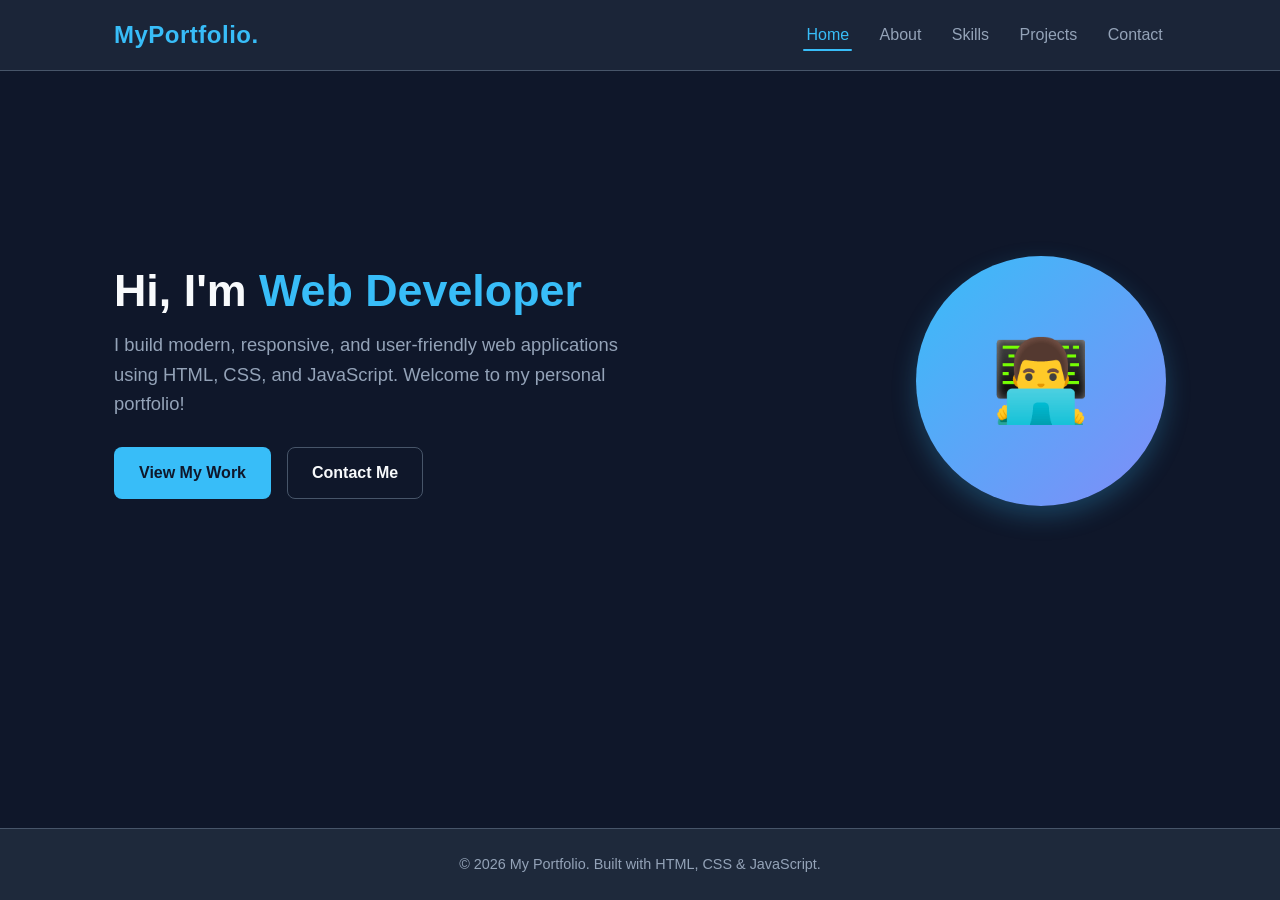
==== index.html @ 4aac9dc8 "Initial commit: add portfolio website files" ====
<!DOCTYPE html>
<html lang="en">
<head>
  <meta charset="UTF-8">
  <meta name="viewport" content="width=device-width, initial-scale=1.0">
  <title>My Portfolio - Home</title>
  <link rel="stylesheet" href="css/style.css">
</head>
<body>
  <!-- Header -->
  <header>
    <nav class="navbar">
      <div class="logo">
        <a href="index.html">MyPortfolio.</a>
      </div>
      <button class="menu-toggle" id="menu-toggle" aria-label="Toggle Navigation">&#9776;</button>
      <ul class="nav-links" id="nav-links">
        <li><a href="index.html" class="active">Home</a></li>
        <li><a href="about.html">About</a></li>
        <li><a href="skills.html">Skills</a></li>
        <li><a href="projects.html">Projects</a></li>
        <li><a href="contact.html">Contact</a></li>
      </ul>
    </nav>
  </header>

  <!-- Main Hero -->
  <main>
    <section class="hero">
      <div class="hero-text">
        <h1>Hi, I'm <span>Web Developer</span></h1>
        <p>I build modern, responsive, and user-friendly web applications using HTML, CSS, and JavaScript. Welcome to my personal portfolio!</p>
        <div class="btn-group">
          <a href="projects.html" class="btn btn-primary">View My Work</a>
          <a href="contact.html" class="btn btn-outline">Contact Me</a>
        </div>
      </div>
      <div class="hero-avatar">
        👨‍💻
      </div>
    </section>
  </main>

  <!-- Footer -->
  <footer>
    <p>&copy; 2026 My Portfolio. Built with HTML, CSS &amp; JavaScript.</p>
  </footer>

  <script src="js/main.js"></script>
</body>
</html>
---- css/style.css ----
:root {
  --bg-color: #0f172a;
  --surface-color: #1e293b;
  --card-color: #334155;
  --primary: #38bdf8;
  --primary-hover: #0284c7;
  --text-main: #f8fafc;
  --text-muted: #94a3b8;
  --border: #475569;
  --accent: #818cf8;
  --font-family: 'Segoe UI', Tahoma, Geneva, Verdana, sans-serif;
  --transition: all 0.3s ease;
}

* {
  box-sizing: border-box;
  margin: 0;
  padding: 0;
}

body {
  font-family: var(--font-family);
  background-color: var(--bg-color);
  color: var(--text-main);
  line-height: 1.6;
  min-height: 100vh;
  display: flex;
  flex-direction: column;
}

/* Header & Navigation */
header {
  background: rgba(30, 41, 59, 0.85);
  backdrop-filter: blur(10px);
  position: sticky;
  top: 0;
  z-index: 1000;
  border-bottom: 1px solid var(--border);
}

.navbar {
  max-width: 1100px;
  margin: 0 auto;
  display: flex;
  justify-content: space-between;
  align-items: center;
  padding: 1rem 1.5rem;
}

.logo a {
  font-size: 1.5rem;
  font-weight: 700;
  color: var(--primary);
  text-decoration: none;
  letter-spacing: 0.5px;
}

.nav-links {
  display: flex;
  gap: 1.5rem;
  list-style: none;
}

.nav-links a {
  color: var(--text-muted);
  text-decoration: none;
  font-weight: 500;
  padding: 0.5rem 0.2rem;
  position: relative;
  transition: var(--transition);
}

.nav-links a:hover,
.nav-links a.active {
  color: var(--primary);
}

.nav-links a.active::after {
  content: '';
  position: absolute;
  bottom: 0;
  left: 0;
  width: 100%;
  height: 2px;
  background-color: var(--primary);
  border-radius: 2px;
}

/* Mobile Nav Toggle */
.menu-toggle {
  display: none;
  font-size: 1.5rem;
  background: none;
  border: none;
  color: var(--text-main);
  cursor: pointer;
}

/* Main Content Container */
main {
  flex: 1;
  max-width: 1100px;
  margin: 0 auto;
  padding: 2.5rem 1.5rem;
  width: 100%;
}

/* Hero Section */
.hero {
  display: flex;
  align-items: center;
  justify-content: space-between;
  min-height: 60vh;
  gap: 2rem;
}

.hero-text h1 {
  font-size: 2.8rem;
  font-weight: 800;
  margin-bottom: 0.8rem;
  line-height: 1.2;
}

.hero-text h1 span {
  color: var(--primary);
}

.hero-text p {
  color: var(--text-muted);
  font-size: 1.15rem;
  margin-bottom: 1.8rem;
  max-width: 520px;
}

.btn-group {
  display: flex;
  gap: 1rem;
}

.btn {
  display: inline-block;
  padding: 0.75rem 1.5rem;
  border-radius: 8px;
  font-weight: 600;
  text-decoration: none;
  cursor: pointer;
  transition: var(--transition);
  border: 1px solid transparent;
}

.btn-primary {
  background-color: var(--primary);
  color: #0f172a;
}

.btn-primary:hover {
  background-color: var(--primary-hover);
  color: #fff;
  transform: translateY(-2px);
}

.btn-outline {
  border-color: var(--border);
  color: var(--text-main);
}

.btn-outline:hover {
  border-color: var(--primary);
  color: var(--primary);
  transform: translateY(-2px);
}

.hero-avatar {
  flex-shrink: 0;
  width: 250px;
  height: 250px;
  border-radius: 50%;
  background: linear-gradient(135deg, var(--primary), var(--accent));
  display: flex;
  align-items: center;
  justify-content: center;
  font-size: 5rem;
  box-shadow: 0 10px 25px rgba(56, 189, 248, 0.25);
}

/* Page Headers */
.page-header {
  text-align: center;
  margin-bottom: 3rem;
}

.page-header h1 {
  font-size: 2.3rem;
  margin-bottom: 0.5rem;
}

.page-header p {
  color: var(--text-muted);
  font-size: 1.05rem;
}

/* Cards Grid */
.grid {
  display: grid;
  grid-template-columns: repeat(auto-fit, minmax(300px, 1fr));
  gap: 1.8rem;
}

.card {
  background: var(--surface-color);
  padding: 1.8rem;
  border-radius: 12px;
  border: 1px solid var(--border);
  transition: var(--transition);
}

.card:hover {
  transform: translateY(-4px);
  border-color: var(--primary);
  box-shadow: 0 8px 20px rgba(0, 0, 0, 0.3);
}

.card h3 {
  font-size: 1.3rem;
  margin-bottom: 0.7rem;
  color: var(--primary);
}

.card p {
  color: var(--text-muted);
  font-size: 0.95rem;
  margin-bottom: 1rem;
}

/* Skills Badges */
.tags {
  display: flex;
  flex-wrap: wrap;
  gap: 0.5rem;
}

.tag {
  background: var(--card-color);
  color: var(--text-main);
  padding: 0.3rem 0.8rem;
  border-radius: 20px;
  font-size: 0.8rem;
  font-weight: 500;
}

/* About Section */
.about-grid {
  display: grid;
  grid-template-columns: 1fr 1fr;
  gap: 2.5rem;
  align-items: start;
}

.about-info h2 {
  font-size: 1.8rem;
  margin-bottom: 1rem;
}

.about-info p {
  color: var(--text-muted);
  margin-bottom: 1.2rem;
}

.stats-grid {
  display: grid;
  grid-template-columns: 1fr 1fr;
  gap: 1rem;
  margin-top: 1.5rem;
}

.stat-box {
  background: var(--surface-color);
  padding: 1.2rem;
  border-radius: 10px;
  border: 1px solid var(--border);
  text-align: center;
}

.stat-box .number {
  font-size: 1.8rem;
  font-weight: 700;
  color: var(--primary);
}

.stat-box .label {
  font-size: 0.85rem;
  color: var(--text-muted);
}

/* Contact Form */
.contact-container {
  display: grid;
  grid-template-columns: 1fr 1.2fr;
  gap: 2.5rem;
}

.contact-info {
  background: var(--surface-color);
  padding: 2rem;
  border-radius: 12px;
  border: 1px solid var(--border);
}

.contact-item {
  margin-bottom: 1.5rem;
}

.contact-item h4 {
  font-size: 1rem;
  color: var(--primary);
  margin-bottom: 0.3rem;
}

.contact-item p {
  color: var(--text-muted);
}

.contact-form {
  background: var(--surface-color);
  padding: 2rem;
  border-radius: 12px;
  border: 1px solid var(--border);
}

.form-group {
  margin-bottom: 1.2rem;
}

.form-group label {
  display: block;
  margin-bottom: 0.4rem;
  font-size: 0.9rem;
  color: var(--text-main);
}

.form-control {
  width: 100%;
  padding: 0.75rem 1rem;
  border-radius: 8px;
  background: var(--bg-color);
  border: 1px solid var(--border);
  color: var(--text-main);
  font-size: 0.95rem;
  font-family: inherit;
  transition: var(--transition);
}

.form-control:focus {
  outline: none;
  border-color: var(--primary);
  box-shadow: 0 0 0 2px rgba(56, 189, 248, 0.2);
}

textarea.form-control {
  resize: vertical;
  min-height: 120px;
}

#form-status {
  margin-top: 1rem;
  font-size: 0.95rem;
  font-weight: 500;
}

.text-success {
  color: #4ade80;
}

.text-error {
  color: #f87171;
}

/* Footer */
footer {
  border-top: 1px solid var(--border);
  background: var(--surface-color);
  padding: 1.5rem 1rem;
  text-align: center;
  color: var(--text-muted);
  font-size: 0.9rem;
  margin-top: auto;
}

/* Responsive */
@media (max-width: 768px) {
  .menu-toggle {
    display: block;
  }

  .nav-links {
    display: none;
    position: absolute;
    top: 100%;
    left: 0;
    right: 0;
    background: var(--surface-color);
    flex-direction: column;
    padding: 1.5rem;
    border-bottom: 1px solid var(--border);
  }

  .nav-links.active {
    display: flex;
  }

  .hero {
    flex-direction: column-reverse;
    text-align: center;
    padding-top: 2rem;
  }

  .hero-text p {
    margin-left: auto;
    margin-right: auto;
  }

  .btn-group {
    justify-content: center;
  }

  .about-grid,
  .contact-container {
    grid-template-columns: 1fr;
  }
}
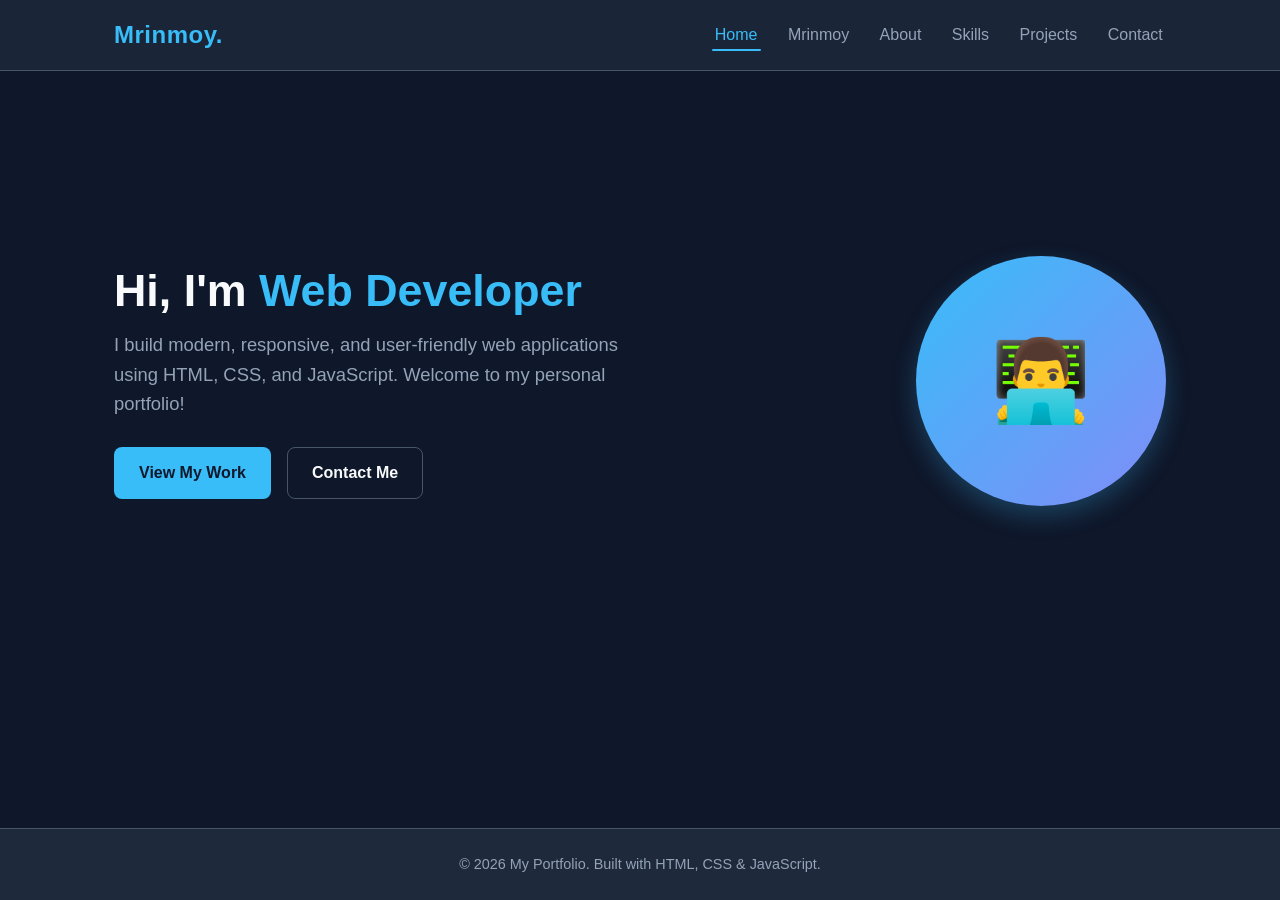
==== commit 77d68a45: "Add mrinmoy.html profile page and update navigation links" ====
--- a/index.html
+++ b/index.html
@@ -11,11 +11,12 @@
   <header>
     <nav class="navbar">
       <div class="logo">
-        <a href="index.html">MyPortfolio.</a>
+        <a href="index.html">Mrinmoy.</a>
       </div>
       <button class="menu-toggle" id="menu-toggle" aria-label="Toggle Navigation">&#9776;</button>
       <ul class="nav-links" id="nav-links">
         <li><a href="index.html" class="active">Home</a></li>
+        <li><a href="mrinmoy.html">Mrinmoy</a></li>
         <li><a href="about.html">About</a></li>
         <li><a href="skills.html">Skills</a></li>
         <li><a href="projects.html">Projects</a></li>
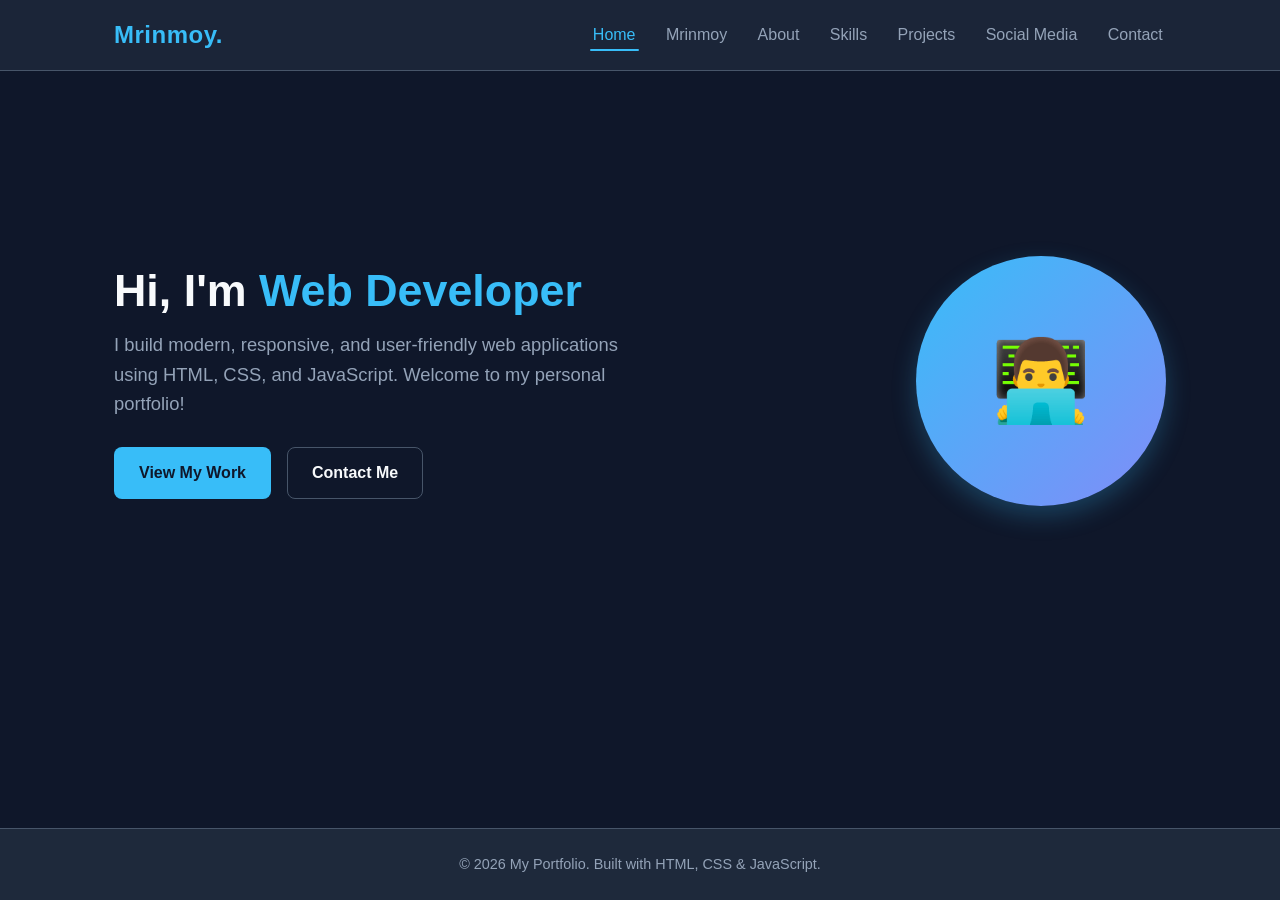
==== commit 7da06d05: "Add Social Media page and navigation menu button" ====
--- a/index.html
+++ b/index.html
@@ -20,6 +20,7 @@
         <li><a href="about.html">About</a></li>
         <li><a href="skills.html">Skills</a></li>
         <li><a href="projects.html">Projects</a></li>
+        <li><a href="social.html">Social Media</a></li>
         <li><a href="contact.html">Contact</a></li>
       </ul>
     </nav>
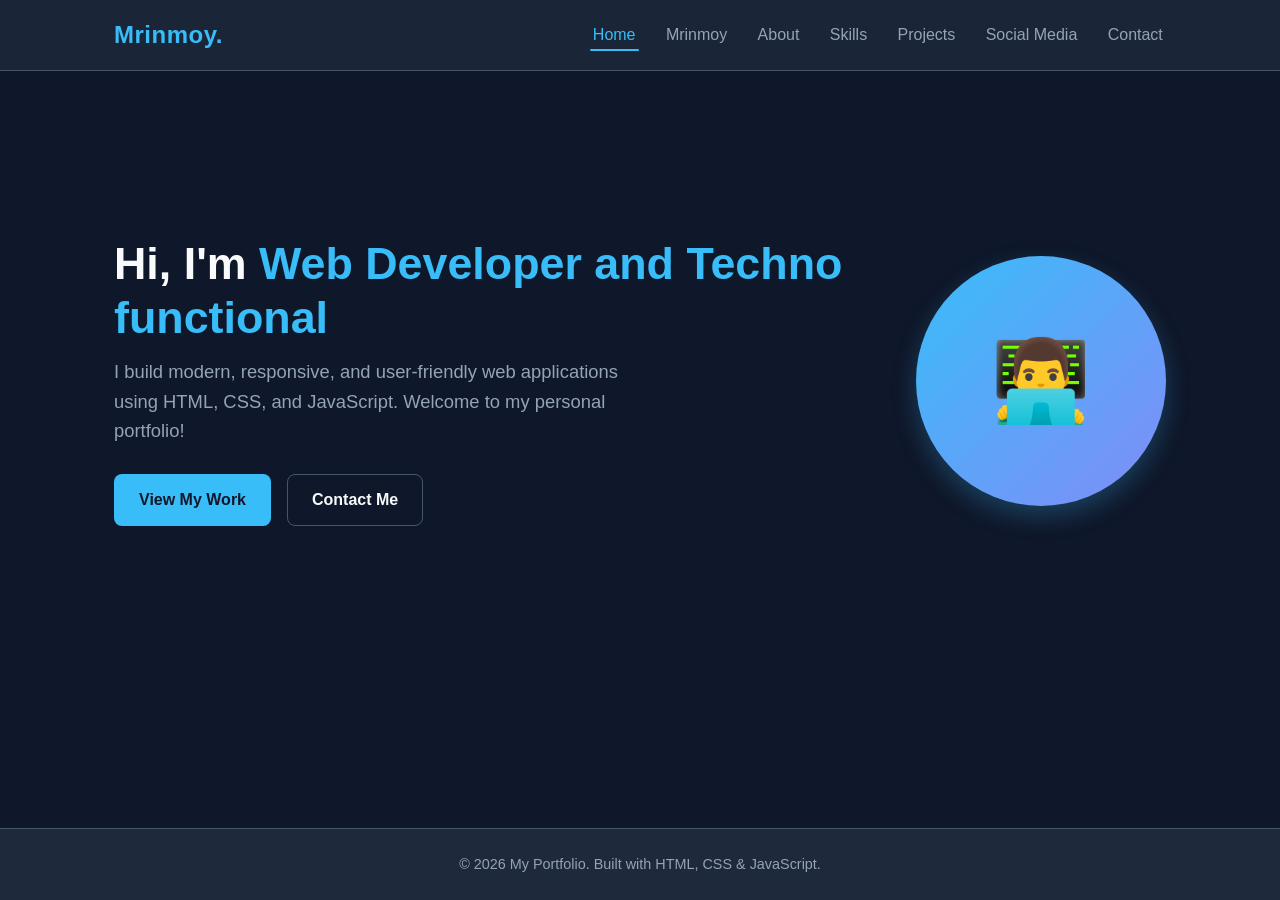
==== commit 2f30c13e: "Update hero section heading to include 'Techno functional'" ====
--- a/index.html
+++ b/index.html
@@ -30,7 +30,7 @@
   <main>
     <section class="hero">
       <div class="hero-text">
-        <h1>Hi, I'm <span>Web Developer</span></h1>
+        <h1>Hi, I'm <span>Web Developer and Techno functional</span></h1>
         <p>I build modern, responsive, and user-friendly web applications using HTML, CSS, and JavaScript. Welcome to my personal portfolio!</p>
         <div class="btn-group">
           <a href="projects.html" class="btn btn-primary">View My Work</a>
